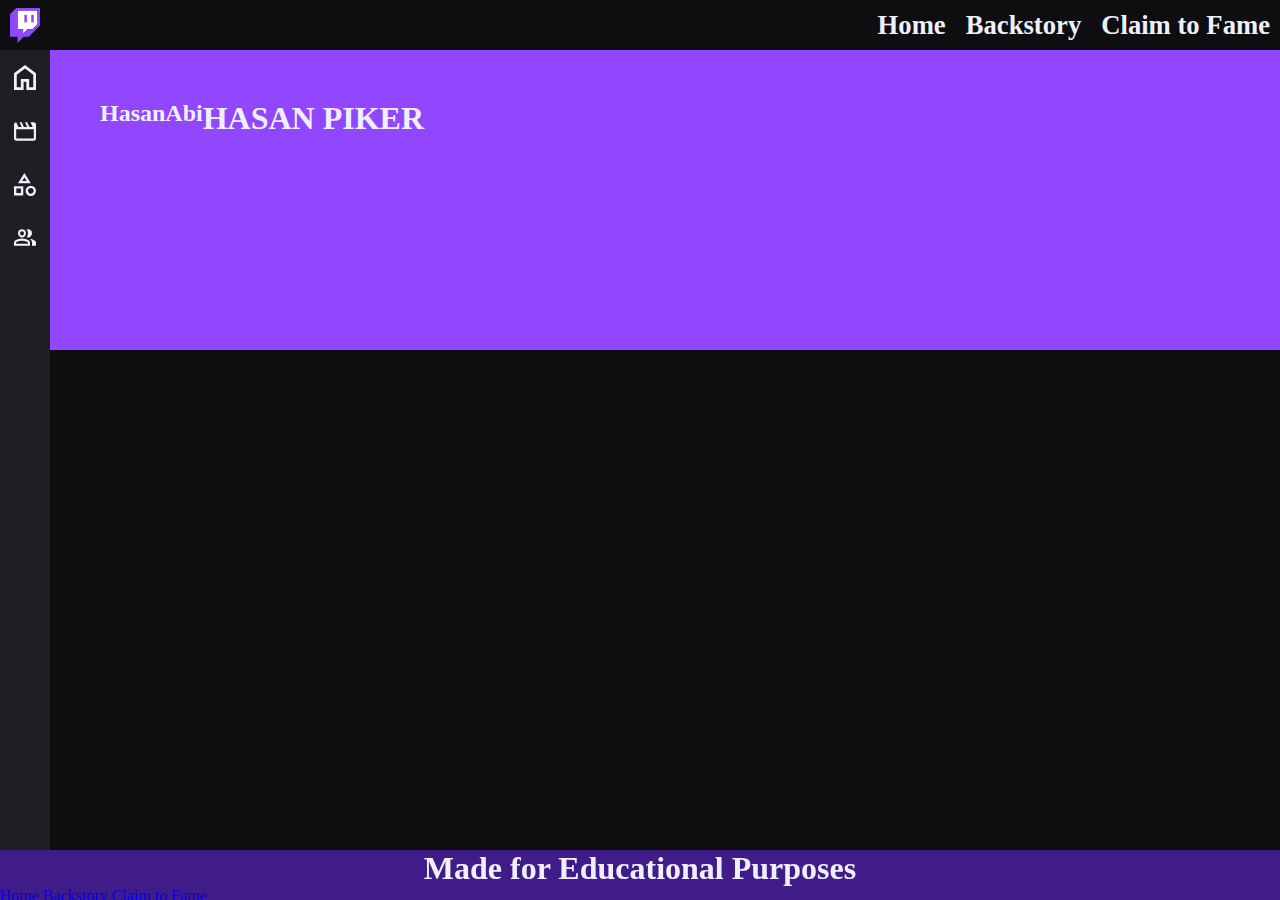
==== backstory.html @ 4a352a1c "add js finish home" ====
<!DOCTYPE html>
<html lang="en">
<head>
    <link rel="shortcut icon" href="favicon.ico" type="image/x-icon">
    <title>Backstory</title>
    <link rel="stylesheet" href="/styles.css">
    <meta http-equiv="Content-Type" content="text/html;charset=UTF-8">
    <meta name="viewport" content="width=device-width, initial-scale=1.0">
</head>
<body>
<header>
    <nav>
        <a href="/index.html">Home</a>
        <a href="/backstory.html">Backstory</a>
        <a href="/claim-to-fame.html">Claim to Fame</a>
    </nav>
</header>
<aside>
    <div id="logo">
        <a href="/index.html"><img src="/images/glitch.svg" alt="glitch"></a>
    </div>
    <div id="anchor">
        <a href="#home"><img src="images\home.svg" alt="home"></a>
        <a href="#clips"><img src="images\vid.svg" alt="clip"></a>
        <a href="#category"><img src="images\category.svg" alt="category"></a>
        <a href="#friends"><img src="images\group.svg" alt="group"></a>
    </div>
</aside>
<main>
    <section id="home">
        <div id="repeat">

        </div>
        <h2>HasanAbi</h2>
        <h1>HASAN PIKER</h1>
        <div id="pic">
            <img src="" alt="">
            <h3></h3>
        </div>
    </section>
    <section id="vid">

    </section>
    <section id="category">

    </section>
</main>

<footer>
    <h1>Made for Educational Purposes</h1>
    <nav>
        <a href="/index.html">Home</a>
        <a href="/backstory.html">Backstory</a>
        <a href="/claim-to-fame.html">Claim to Fame</a>
    </nav>
</footer>
</body>
</html>
---- styles.css ----
@charset "utf-8";
*{
    margin: 0px;
    padding: 0px;
    box-sizing: border-box;
}

body{
    font-family: "Roobert";
    background: #0e0e10;
    color: #efeffe;
    display: flex;
    flex-flow: row wrap;
}

header{
    width: 100%;
    height: 50px;
    display: flex;
    flex-flow: row wrap;
}

header nav{
    height: 50px;
    width: 100%;
    text-align: right;
    display: flex;
    justify-content: flex-end;
    position: fixed;
    background: #0e0e10;
}

header nav a{
    color: #efeffe;
    text-decoration: none;
    padding: 0px 10px;
    font-size: 20pt;
    font-weight: 600;
    margin: auto 0px;
    display: inline-flex;
}

header nav a:hover{
    text-decoration: underline;
    filter: invert(55%) 
            sepia(79%) 
            saturate(7499%) 
            hue-rotate(251deg) 
            brightness(102%) 
            contrast(101%);
}

aside{
    background: #1f1f23;
    height: 100vh;
    width: 50px;
    position: fixed;
}

aside #logo{
    width: 100%;
    height: 50px;
    display: flex;
}

aside #logo a{
    width: 100%;
    aspect-ratio: 1/1;
    display: flex;
    flex-flow: row wrap;
    margin: auto;
    background: #0e0e10;
}

aside #logo img{
    max-height: 35px;
    width: 100%;
    margin: auto;
}

aside #anchor img{
    width: 45%;
    display: flex;
    margin: auto;
    padding: 15px 0px;
}

aside #anchor a:hover{
    filter: invert(55%) 
            sepia(79%) 
            saturate(7499%) 
            hue-rotate(251deg) 
            brightness(102%) 
            contrast(101%);
}

main{
    width: 100%;
}

section{
    display: flex;
    flex-flow: row wrap;
    width: 100%;
    padding: 50px 0px;
    padding-left: 100px;
}

section h2.subtitle{
    width: 100%;
    padding: 25px 0px;
}

#home{
    background: #9146ff;
    width: 100%;
    height: 300px;
    display: flex;
    flex-flow: row wrap;
    margin-bottom: 250px;
}

#home #repeat{
    position: absolute;
    margin: none;
    padding: none;
}

#home #name{
    width: 58%;
    margin: auto;
    transform: translate(0,-58%);
}

#name h1, #name h2{
    width: 100%;
    text-align: center;
}

#name h1{
    font-size: 115pt;
    line-height: 0.5;
}

#name h2{
    font-size: 60pt;
    -webkit-text-stroke: 1px #efeffe;
    color: transparent;
}


#home #pic{
    width: 45%;
    max-width: 750px;
}

#pic img{
    width: 100%;
}

#clips{
    display: flex;
    flex-flow: row;
}

#clips{
    gap: 15px;
}

.vid img{
    width: 350px;
    aspect-ratio: 16/9;
}

.vid h3{
    font-size: 20pt;
    font-weight: 500;
}

#clipTitle{
    background: #9146ff;
    border-radius: 10px;
    width: 150px;
    aspect-ratio: 1/1.75;
    display: flex;
    flex-flow: row wrap;
}

#clipTitle h2{
    width: 70%;
    margin: auto;
}

#category{
    gap: 0px 15px;
}

.poster img{
    background: white;
    width: 175px;
    aspect-ratio: 3/4;
}

.poster h4{
    font-weight: 500;
}

#friends{
    margin-bottom: 50px;
}

.friend{
    width: 175px;
}

.friend img{
    width: 100px;
    aspect-ratio: 1/1;
    border-radius: 50%;
    border: 2.5px solid #535256;
    margin: auto;
    display: flex;
}

.friend h4, .friend p{
    text-align: center;
}

.friend h4{
    padding-top: 12px;
}

footer{
    background: #401c88;
    width: 100%;
    height: 50px;
    position: fixed;
    bottom: 0;
}

footer h1{
    font-weight: bold;
    text-align: center;
}
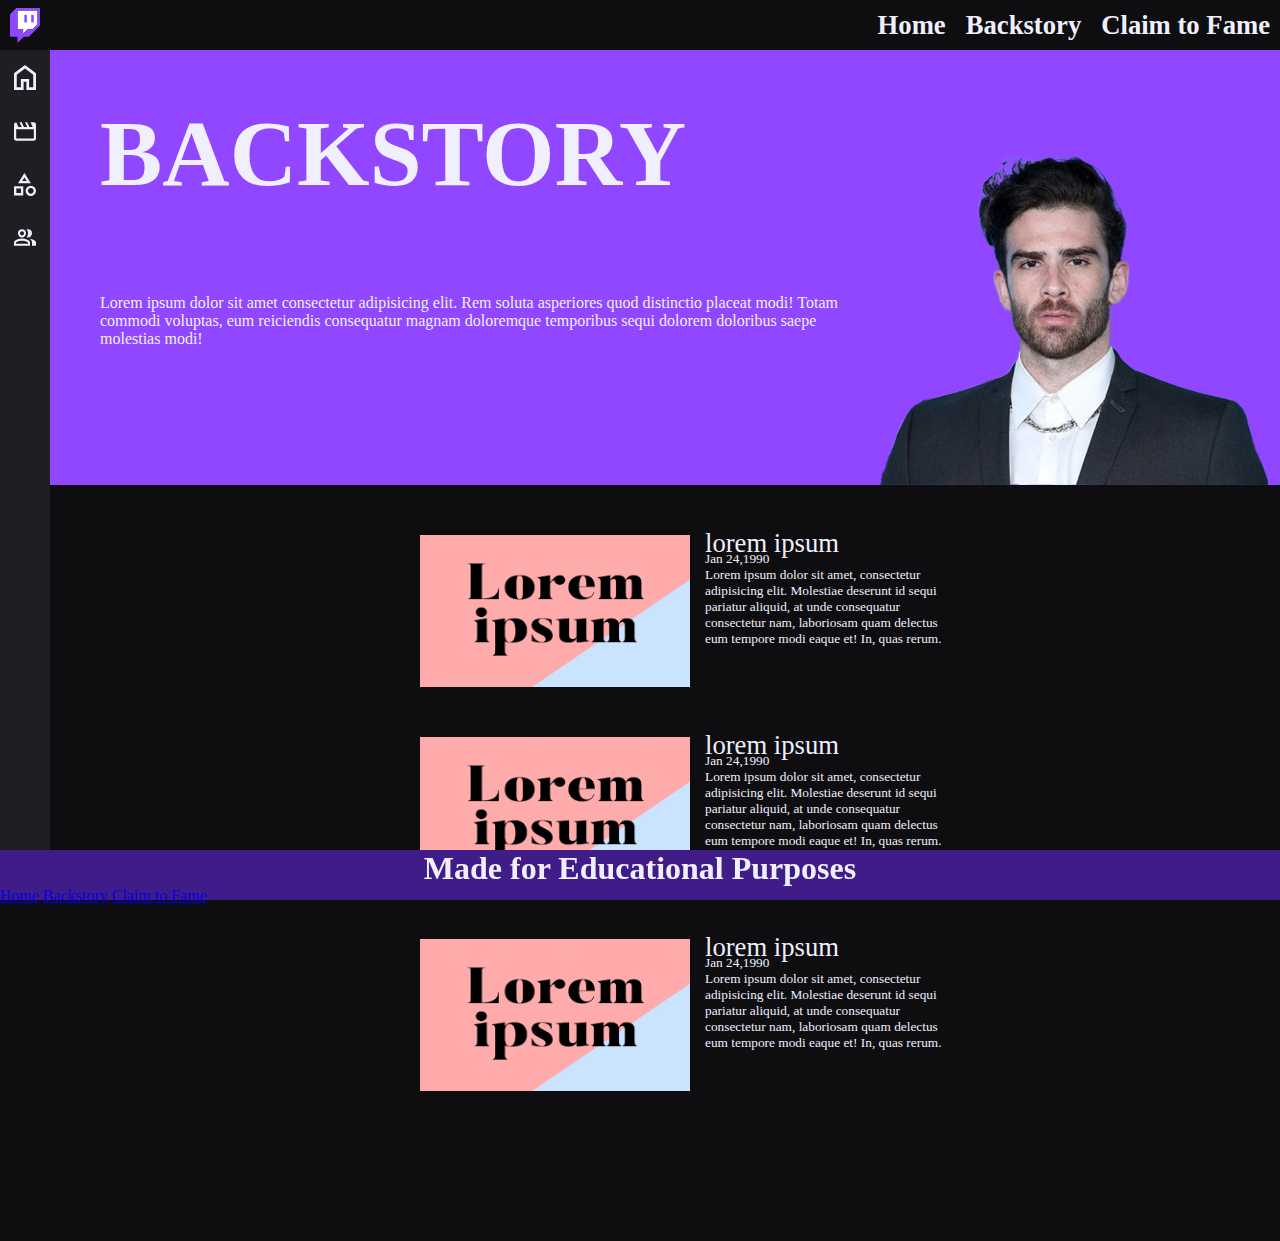
==== commit 26cae1b1: "update all pages claim to fame basics" ====
--- a/backstory.html
+++ b/backstory.html
@@ -27,23 +27,40 @@
     </div>
 </aside>
 <main>
-    <section id="home">
-        <div id="repeat">
-
+    <section id="backstory">
+        <div id="text">
+            <h1>BACKSTORY</h1>
+            <p>Lorem ipsum dolor sit amet consectetur adipisicing elit. Rem soluta asperiores quod distinctio placeat modi! Totam commodi voluptas, eum reiciendis consequatur magnam doloremque temporibus sequi dolorem doloribus saepe molestias modi!</p>
         </div>
-        <h2>HasanAbi</h2>
-        <h1>HASAN PIKER</h1>
-        <div id="pic">
-            <img src="" alt="">
-            <h3></h3>
+        <img src="images/Hasan head.png" alt="hasan">
+    </section>
+    <section id="points">
+        <div class="point">
+            <img src="images/lorem.png" alt="">
+            <div class="text">
+                <h2>lorem ipsum</h2>
+                <h3>Jan 24,1990</h3>
+                <p>Lorem ipsum dolor sit amet, consectetur adipisicing elit. Molestiae deserunt id sequi pariatur aliquid, at unde consequatur consectetur nam, laboriosam quam delectus eum tempore modi eaque et! In, quas rerum.</p>
+            </div>
+        </div>
+        <div class="point">
+            <img src="images/lorem.png" alt="">
+            <div class="text">
+                <h2>lorem ipsum</h2>
+                <h3>Jan 24,1990</h3>
+                <p>Lorem ipsum dolor sit amet, consectetur adipisicing elit. Molestiae deserunt id sequi pariatur aliquid, at unde consequatur consectetur nam, laboriosam quam delectus eum tempore modi eaque et! In, quas rerum.</p>
+            </div>
+        </div>
+        <div class="point">
+            <img src="images/lorem.png" alt="">
+            <div class="text">
+                <h2>lorem ipsum</h2>
+                <h3>Jan 24,1990</h3>
+                <p>Lorem ipsum dolor sit amet, consectetur adipisicing elit. Molestiae deserunt id sequi pariatur aliquid, at unde consequatur consectetur nam, laboriosam quam delectus eum tempore modi eaque et! In, quas rerum.</p>
+            </div>
         </div>
     </section>
-    <section id="vid">
 
-    </section>
-    <section id="category">
-
-    </section>
 </main>
 
 <footer>
--- a/styles.css
+++ b/styles.css
@@ -28,6 +28,7 @@
     justify-content: flex-end;
     position: fixed;
     background: #0e0e10;
+    z-index: 0;
 }
 
 header nav a{
@@ -76,6 +77,7 @@
     max-height: 35px;
     width: 100%;
     margin: auto;
+    z-index: 1;
 }
 
 aside #anchor img{
@@ -127,7 +129,7 @@
 }
 
 #home #name{
-    width: 58%;
+    width: 55%;
     margin: auto;
     transform: translate(0,-58%);
 }
@@ -138,12 +140,12 @@
 }
 
 #name h1{
-    font-size: 115pt;
+    font-size: 14vh;
     line-height: 0.5;
 }
 
 #name h2{
-    font-size: 60pt;
+    font-size: 7vh;
     -webkit-text-stroke: 1px #efeffe;
     color: transparent;
 }
@@ -243,3 +245,164 @@
     text-align: center;
 }
 
+/* Background */
+#backstory{
+    background: #9146ff;
+}
+
+#backstory #text{
+    width: 66%;
+    display: flex;
+    flex-flow: row wrap;
+}
+
+#backstory h1{
+    width: 100%;
+    font-size: 70pt;
+}
+
+#backstory p{
+    font-size: 12pt;
+    width: 100%;
+}
+
+#backstory img{
+    width: 33%;
+    height: 100%;
+    transform: translateY(50px);
+}
+
+#points{
+    width: 50%;
+    display: flex;
+    flex-flow: row wrap;
+    gap: 50px 0px;
+    margin: auto;
+    margin-bottom: 100px;
+}
+
+.point{
+    width: 100%;
+    display: flex;
+    flex-flow: row wrap;
+    margin: auto;
+}
+
+.point img{
+    width: 50%;
+    aspect-ratio: 16/9;
+}
+
+.point .text{
+    width: 50%;
+    padding-left: 15px;
+}
+
+.point h2{
+    font-size: 20pt;
+    font-weight: 500;
+    line-height: 0.6;
+}
+
+.point h3{
+    font-size: 10pt;
+    font-weight: 400;
+}
+
+.point p{
+    font-size: 10pt;
+    font-weight: 300;
+}
+
+/* Claim to Fame */
+#claim-to-fame{
+    background: #9146ff;
+    padding: 100px 150px;
+    padding-right: none;
+}
+#title {
+    width: 250px;
+    display: flex;
+    flex-flow: row wrap;
+}
+
+#claim-to-fame #vid{
+    background: #1f1f23;
+    width: 50%;    
+    min-width: 500px;
+    max-width: 750px;
+    aspect-ratio: 16/9;
+}
+
+
+#claim-to-fame #vid #title{
+    padding-left: 25px;
+    height: 50px;
+}
+
+#claim-to-fame #title img{
+    width: 25%;
+    aspect-ratio: 1/1;
+    border-radius: 50%;
+    border: 2.5px solid #535256;
+    margin: auto;
+    display: flex;
+}
+
+#claim-to-fame #title #text{
+    padding-left: 10px;
+    width: 75%;
+    margin: auto;
+}
+
+#claim-to-fame #vid #text p{
+    font-weight: 300;
+}
+
+#ctf{
+    width: 50%;
+    display: flex;
+    flex-flow: row wrap;
+}
+
+#ctf h1{
+    width: 100%;
+    text-align: center;
+}
+
+#ctf #claim, #ctf #fame{
+    font-size: 80pt;
+}
+
+#ctf #to{
+    font-size: 60pt;
+}
+
+#notable{
+    margin-right: 50px;
+    margin-bottom: 100px;
+    display: flex;
+    flex-flow: row wrap;
+}
+
+#notable .moment{
+    width: calc(25% - 15px);
+    margin: auto;
+    margin-bottom: 50px;
+}
+
+#notable .moment #vid{
+    background: #1f1f23;
+    width: 100%;
+    aspect-ratio: 16/9;
+}
+
+#notable .moment h3{
+    padding-top: 10px;
+    font-weight: 500;
+
+}
+
+#notable .moment #vid:hover{
+    box-shadow: -10px 10px #9146ff;
+}
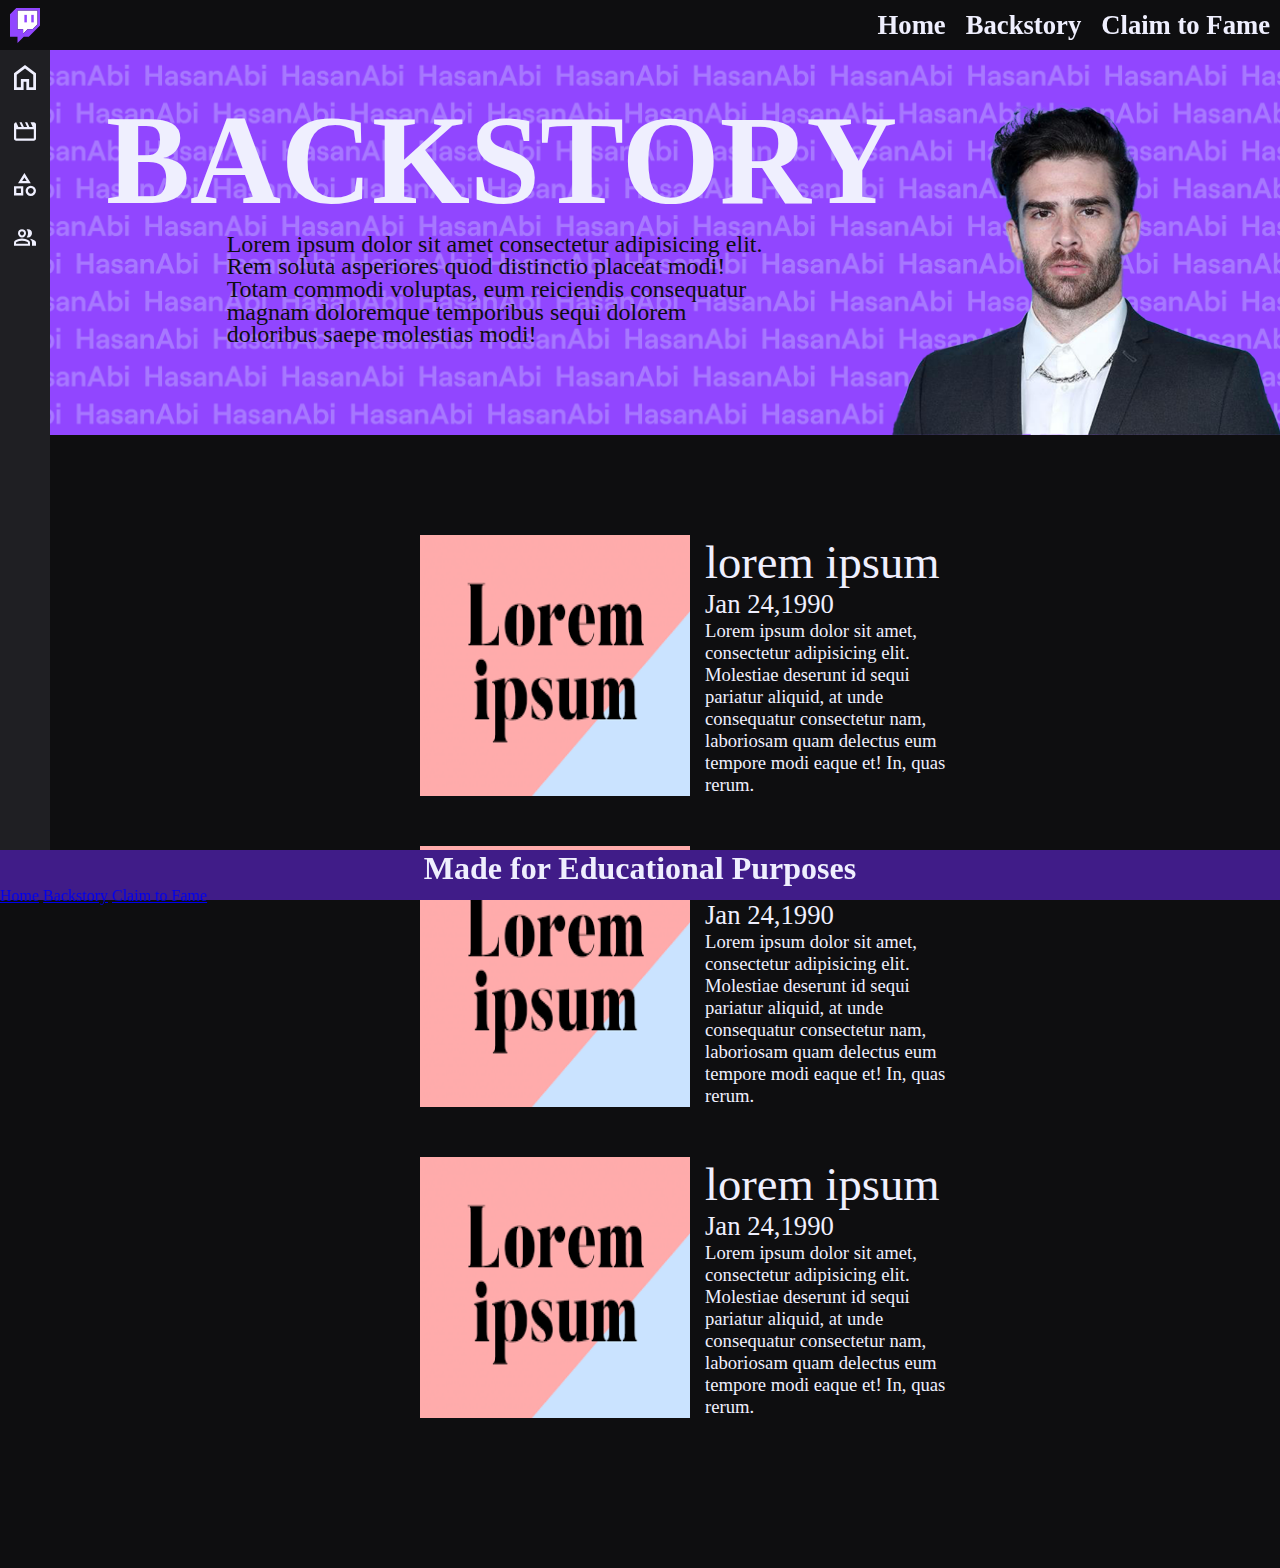
==== commit f97f777f: "update hover fixed backstory working on claim to fame" ====
--- a/backstory.html
+++ b/backstory.html
@@ -1,14 +1,16 @@
 <!DOCTYPE html>
 <html lang="en">
 <head>
-    <link rel="shortcut icon" href="favicon.ico" type="image/x-icon">
-    <title>Backstory</title>
+    <link rel="shortcut icon" href="images/glitch.svg" type="image/x-icon">
+    <title>Home</title>
     <link rel="stylesheet" href="/styles.css">
     <meta http-equiv="Content-Type" content="text/html;charset=UTF-8">
     <meta name="viewport" content="width=device-width, initial-scale=1.0">
+    <script src="main.js"></script>
 </head>
 <body>
 <header>
+    <a href="/index.html"><img src="/images/glitch.svg" alt="glitch"></a>  
     <nav>
         <a href="/index.html">Home</a>
         <a href="/backstory.html">Backstory</a>
@@ -16,14 +18,11 @@
     </nav>
 </header>
 <aside>
-    <div id="logo">
-        <a href="/index.html"><img src="/images/glitch.svg" alt="glitch"></a>
-    </div>
     <div id="anchor">
-        <a href="#home"><img src="images\home.svg" alt="home"></a>
-        <a href="#clips"><img src="images\vid.svg" alt="clip"></a>
-        <a href="#category"><img src="images\category.svg" alt="category"></a>
-        <a href="#friends"><img src="images\group.svg" alt="group"></a>
+        <a href="#backstory"><img src="images\aside\home.svg" alt="home"></a>
+        <a href="#clips"><img src="images\aside\vid.svg" alt="clip"></a>
+        <a href="#category"><img src="images\aside\category.svg" alt="category"></a>
+        <a href="#friends"><img src="images\aside\group.svg" alt="group"></a>
     </div>
 </aside>
 <main>
--- a/styles.css
+++ b/styles.css
@@ -18,17 +18,38 @@
     height: 50px;
     display: flex;
     flex-flow: row wrap;
+    background: #0e0e10;
+    position: relative;
+    position: fixed;
+    z-index: 1;
+}
+
+header > a{
+    width: 50px;
+    aspect-ratio: 1/1;
+    display: flex;
+    flex-flow: row wrap;
+    margin: auto;
+    position: absolute;
+    left: 0;
+}
+
+header img{
+    position: relative;
+    max-height: 35px;
+    width: 100%;
+    margin: auto;
 }
 
 header nav{
+    display: flex;
     height: 50px;
-    width: 100%;
+    width: calc(100% - 50px);
     text-align: right;
-    display: flex;
     justify-content: flex-end;
+    right: 0;
     position: fixed;
-    background: #0e0e10;
-    z-index: 0;
+    z-index: 1;
 }
 
 header nav a{
@@ -54,30 +75,9 @@
 aside{
     background: #1f1f23;
     height: 100vh;
+    padding-top: 50px;
     width: 50px;
     position: fixed;
-}
-
-aside #logo{
-    width: 100%;
-    height: 50px;
-    display: flex;
-}
-
-aside #logo a{
-    width: 100%;
-    aspect-ratio: 1/1;
-    display: flex;
-    flex-flow: row wrap;
-    margin: auto;
-    background: #0e0e10;
-}
-
-aside #logo img{
-    max-height: 35px;
-    width: 100%;
-    margin: auto;
-    z-index: 1;
 }
 
 aside #anchor img{
@@ -115,11 +115,15 @@
 
 #home{
     background: #9146ff;
+    background-size: cover;
+    background-image: url(images/repeat.svg);
     width: 100%;
     height: 300px;
     display: flex;
     flex-flow: row wrap;
     margin-bottom: 250px;
+    position: relative;
+    z-index: -1;
 }
 
 #home #repeat{
@@ -146,18 +150,21 @@
 
 #name h2{
     font-size: 7vh;
-    -webkit-text-stroke: 1px #efeffe;
-    color: transparent;
-}
-
+    -webkit-text-stroke: 1.5px #efeffe;
+    color: #9146ff;
+}
 
 #home #pic{
     width: 45%;
     max-width: 750px;
+    aspect-ratio: 16/9;
 }
 
 #pic img{
     width: 100%;
+    aspect-ratio: 16/9;
+    margin: 50px;
+    margin-left: 0px;
 }
 
 #clips{
@@ -167,11 +174,13 @@
 
 #clips{
     gap: 15px;
+    overflow: hidden;
 }
 
 .vid img{
     width: 350px;
     aspect-ratio: 16/9;
+    object-fit: cover;
 }
 
 .vid h3{
@@ -193,22 +202,41 @@
     margin: auto;
 }
 
+.vid #bg{
+    background-color: #9146ff;
+    width: 350px;
+    aspect-ratio: 16/9;
+}
+
+.vid:hover img{
+    transform: translate(10px, -10px);
+}
+
 #category{
     gap: 0px 15px;
 }
 
+.poster #bg{
+    background-color: #9146ff;
+    width: 175px;
+    aspect-ratio: 3/4;  
+}
+
 .poster img{
-    background: white;
-    width: 175px;
-    aspect-ratio: 3/4;
+    width: 100%;
 }
 
 .poster h4{
+    padding-top: 5px;
     font-weight: 500;
 }
 
+.poster:hover img{
+    transform: translate(10px, -10px);
+}
+
 #friends{
-    margin-bottom: 50px;
+    margin-bottom: 100px;
 }
 
 .friend{
@@ -245,25 +273,41 @@
     text-align: center;
 }
 
+
 /* Background */
 #backstory{
     background: #9146ff;
+    background-size: cover;
+    background-image: url(images/repeat.svg);
+    width: 100%;
+    display: flex;
+    flex-flow: row wrap;
+    margin-bottom: 50px;
+    position: relative;
+    z-index: -1;
 }
 
 #backstory #text{
     width: 66%;
-    display: flex;
-    flex-flow: row wrap;
+    height: 50%;
+    display: flex;
+    flex-flow: row wrap;
+    margin: auto;
 }
 
 #backstory h1{
     width: 100%;
-    font-size: 70pt;
+    font-size: 14vh;
+    text-align: center;
 }
 
 #backstory p{
-    font-size: 12pt;
-    width: 100%;
+    width: 69%;
+    color: #0e0e10;
+    line-height: 17pt;
+    font-weight: 500;
+    font-size: 18pt;
+    margin: auto;
 }
 
 #backstory img{
@@ -299,27 +343,35 @@
 }
 
 .point h2{
+    font-size: 35pt;
+    font-weight: 500;
+}
+
+.point h3{
     font-size: 20pt;
-    font-weight: 500;
-    line-height: 0.6;
-}
-
-.point h3{
-    font-size: 10pt;
     font-weight: 400;
 }
 
 .point p{
-    font-size: 10pt;
+    font-size: 14pt;
     font-weight: 300;
 }
 
 /* Claim to Fame */
 #claim-to-fame{
     background: #9146ff;
+    background-size: cover;
+    background-image: url(images/repeat.svg);
+    width: 100%;
+    display: flex;
+    flex-flow: row wrap;
+    margin-bottom: 50px;
+    position: relative;
+    z-index: -1;
     padding: 100px 150px;
     padding-right: none;
 }
+
 #title {
     width: 250px;
     display: flex;
@@ -334,7 +386,6 @@
     aspect-ratio: 16/9;
 }
 
-
 #claim-to-fame #vid #title{
     padding-left: 25px;
     height: 50px;
@@ -371,11 +422,11 @@
 }
 
 #ctf #claim, #ctf #fame{
-    font-size: 80pt;
+    font-size: 14vh;
 }
 
 #ctf #to{
-    font-size: 60pt;
+    font-size: 10vh;
 }
 
 #notable{
@@ -395,7 +446,24 @@
     background: #1f1f23;
     width: 100%;
     aspect-ratio: 16/9;
-}
+    display: flex;
+    position: relative;
+}
+
+#notable .moment #vid img{
+    width: 100%;
+    aspect-ratio: 16/9;
+}
+
+#notable .moment #vid h4{
+    background: #1f1f23be;
+    padding: 2.5px 10px;
+    border-radius: 5px;
+    position: absolute;
+    bottom: 10px;
+    right: 10px;
+}
+
 
 #notable .moment h3{
     padding-top: 10px;
@@ -404,5 +472,15 @@
 }
 
 #notable .moment #vid:hover{
-    box-shadow: -10px 10px #9146ff;
-}
+    background:  #9146ff;
+}
+
+#notable .moment #vid:hover img{
+    transform: translate(10px, -10px);
+    cursor: pointer;
+}
+
+#notable .moment #vid:hover h4{
+    transform: translate(10px, -10px);
+}
+
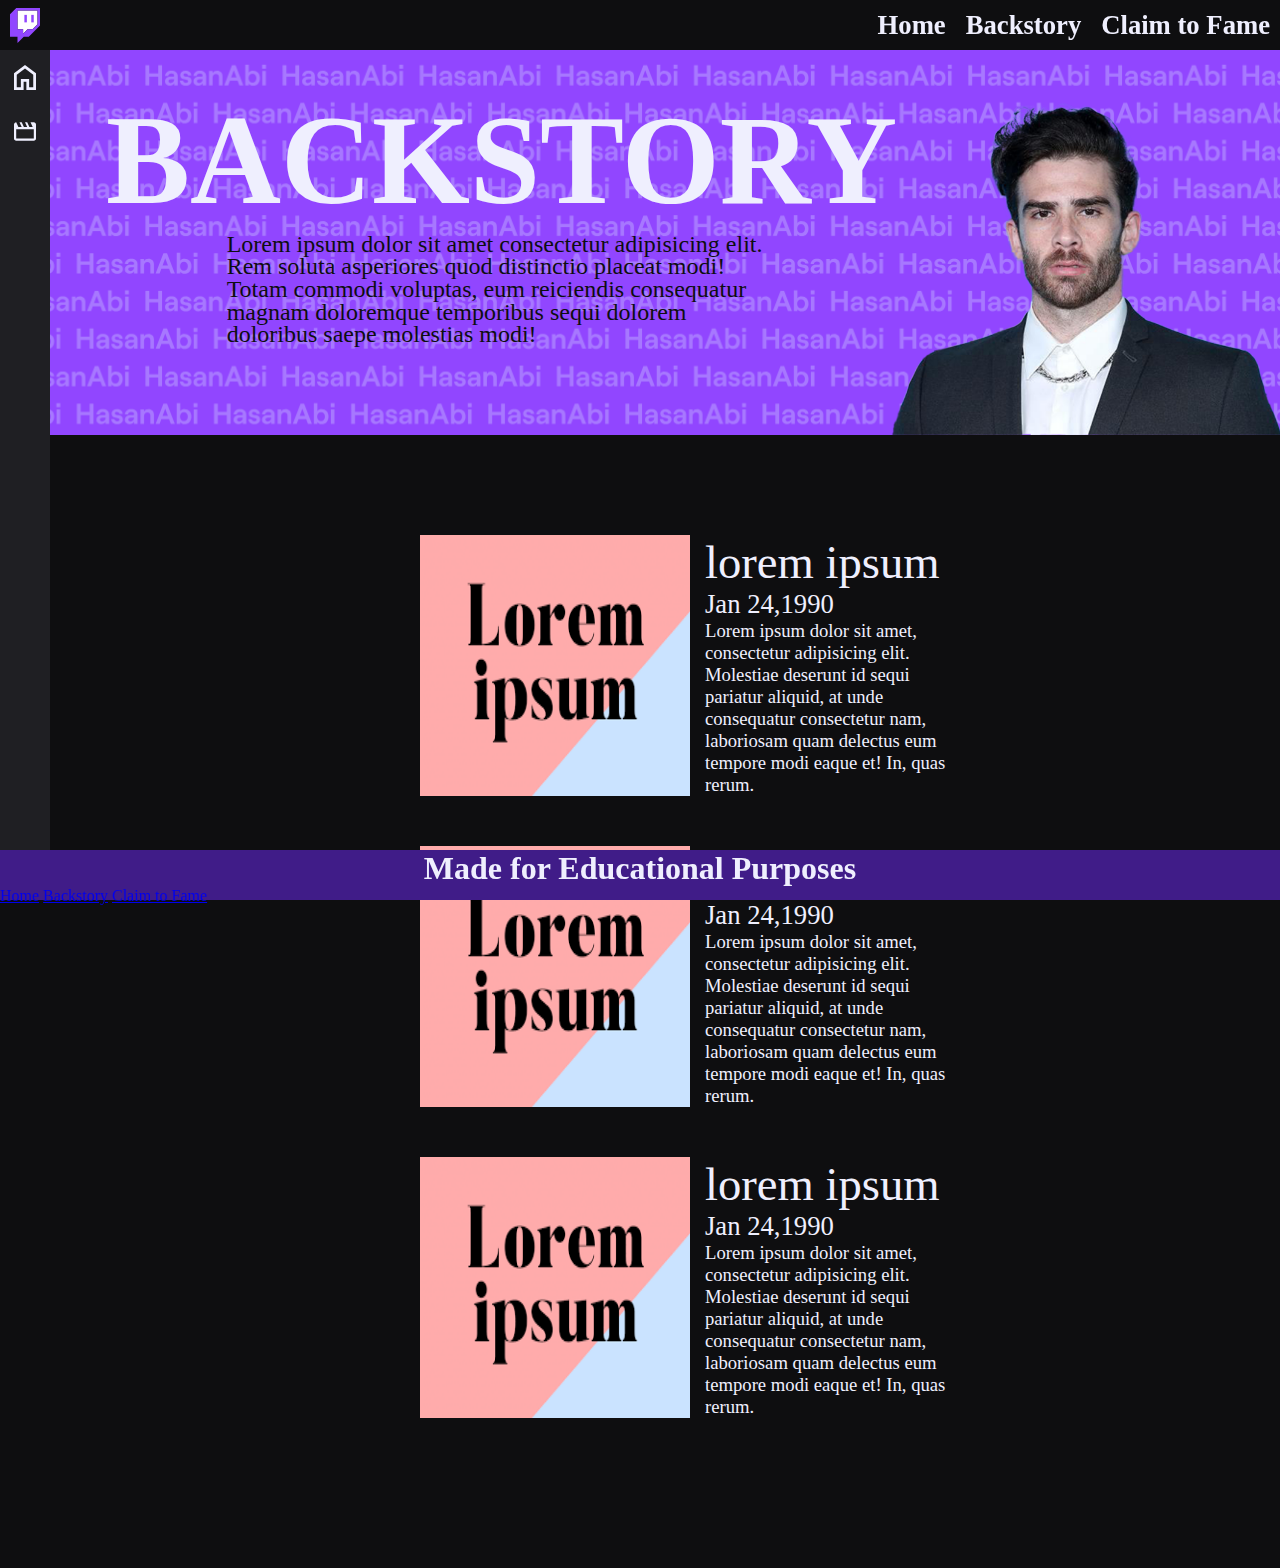
==== commit e45ada09: "edit aside" ====
--- a/backstory.html
+++ b/backstory.html
@@ -20,9 +20,7 @@
 <aside>
     <div id="anchor">
         <a href="#backstory"><img src="images\aside\home.svg" alt="home"></a>
-        <a href="#clips"><img src="images\aside\vid.svg" alt="clip"></a>
-        <a href="#category"><img src="images\aside\category.svg" alt="category"></a>
-        <a href="#friends"><img src="images\aside\group.svg" alt="group"></a>
+        <a href="#points"><img src="images\aside\vid.svg" alt="clip"></a>
     </div>
 </aside>
 <main>
--- a/styles.css
+++ b/styles.css
@@ -372,27 +372,66 @@
     padding-right: none;
 }
 
-#title {
-    width: 250px;
-    display: flex;
-    flex-flow: row wrap;
-}
-
 #claim-to-fame #vid{
     background: #1f1f23;
     width: 50%;    
     min-width: 500px;
     max-width: 750px;
     aspect-ratio: 16/9;
+    display: flex;
+    position: relative;
+}
+
+#claim-to-fame #vid img{
+    background: #1f1f23;
+    width: 100%;
+    aspect-ratio: 16/9;
+    object-fit: cover;
 }
 
 #claim-to-fame #vid #title{
-    padding-left: 25px;
+    background: #1f1f23be;
+    width: 100%;
+    position: absolute;
+    height: 75px;
+}
+
+#desc{
+    background: #1f1f23;
+    margin: 0px 10px;
+    padding: 25px;
+    width: calc(20% - 15px);
+    display: flex;
+    flex-flow: row wrap;
+    height: 100%;
+}
+
+#desc h2{
+    width: 100%;
+    font-size: 30pt;
     height: 50px;
+}
+
+#desc #date{
+    width: 100%;
+}
+
+#desc p{
+    width: 100%;
+    font-size: 15pt;
+    font-weight: 300;
+    padding: none;
+}
+
+#vid #title {
+    width: 100%;
+    display: flex;
+    flex-flow: row wrap;
 }
 
 #claim-to-fame #title img{
     width: 25%;
+    max-width: 65px;
     aspect-ratio: 1/1;
     border-radius: 50%;
     border: 2.5px solid #535256;
@@ -401,17 +440,15 @@
 }
 
 #claim-to-fame #title #text{
-    padding-left: 10px;
     width: 75%;
     margin: auto;
 }
-
 #claim-to-fame #vid #text p{
     font-weight: 300;
 }
 
 #ctf{
-    width: 50%;
+    width: 30%;
     display: flex;
     flex-flow: row wrap;
 }
@@ -442,7 +479,12 @@
     margin-bottom: 50px;
 }
 
-#notable .moment #vid{
+.clip img{
+    width: 100%;
+    object-fit: cover;
+}
+
+#notable .moment .clip{
     background: #1f1f23;
     width: 100%;
     aspect-ratio: 16/9;
@@ -450,12 +492,12 @@
     position: relative;
 }
 
-#notable .moment #vid img{
-    width: 100%;
-    aspect-ratio: 16/9;
-}
-
-#notable .moment #vid h4{
+#notable .moment .clip img{
+    width: 100%;
+    aspect-ratio: 16/9;
+}
+
+#notable .moment .clip h4{
     background: #1f1f23be;
     padding: 2.5px 10px;
     border-radius: 5px;
@@ -471,16 +513,15 @@
 
 }
 
-#notable .moment #vid:hover{
+#notable .moment .clip:hover{
     background:  #9146ff;
 }
 
-#notable .moment #vid:hover img{
+#notable .moment .clip:hover img{
     transform: translate(10px, -10px);
     cursor: pointer;
 }
 
-#notable .moment #vid:hover h4{
+#notable .moment .clip:hover h4{
     transform: translate(10px, -10px);
-}
-
+}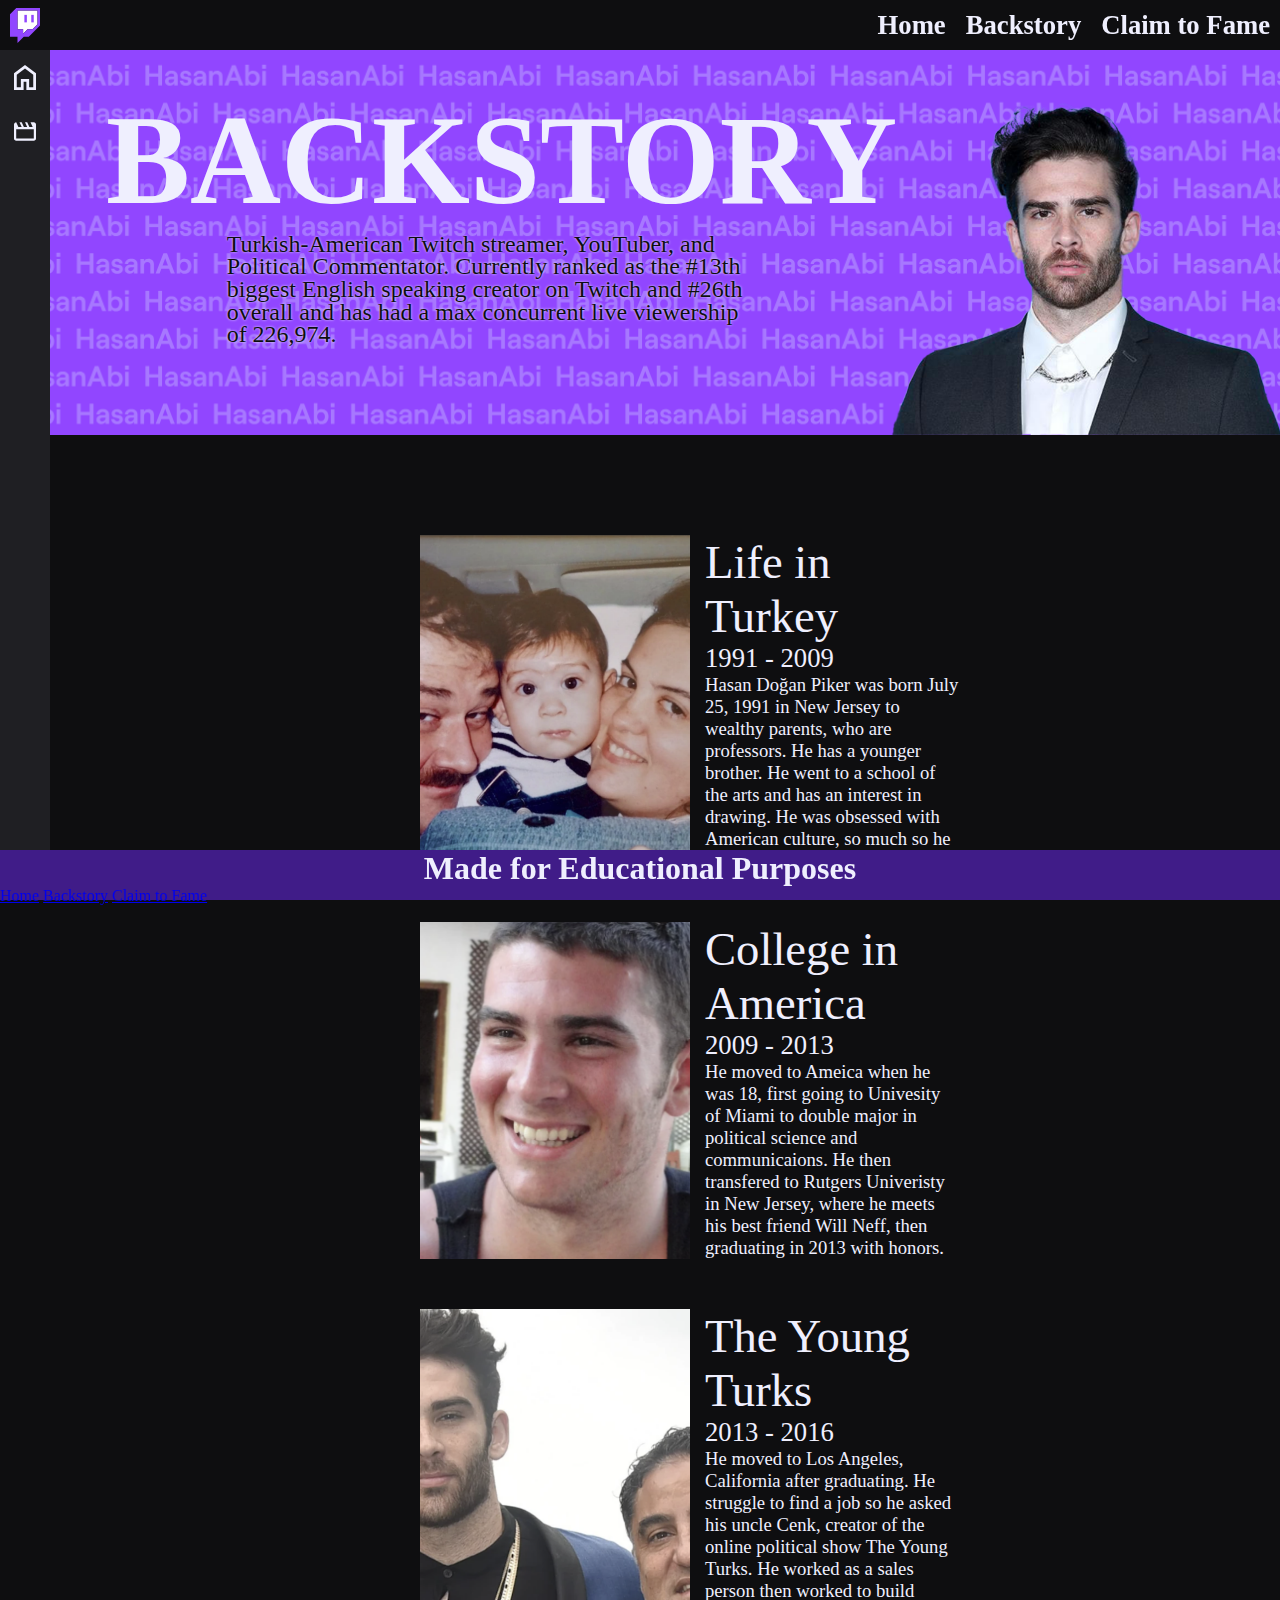
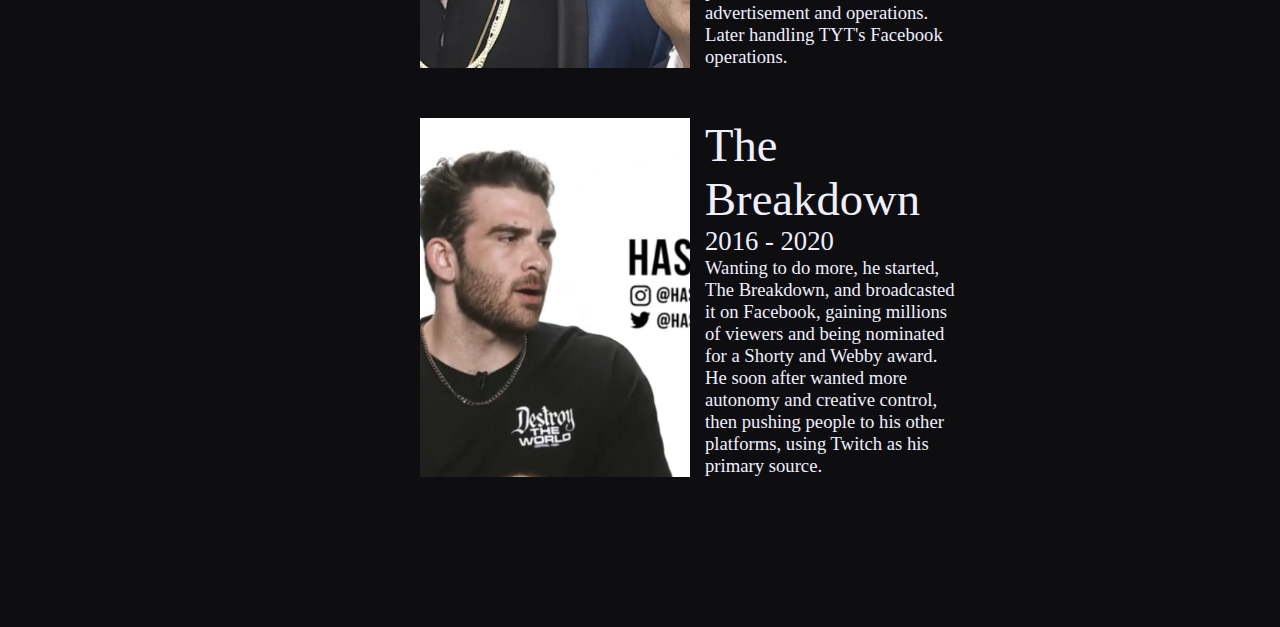
==== commit 929126c0: "update backstory content" ====
--- a/backstory.html
+++ b/backstory.html
@@ -27,33 +27,41 @@
     <section id="backstory">
         <div id="text">
             <h1>BACKSTORY</h1>
-            <p>Lorem ipsum dolor sit amet consectetur adipisicing elit. Rem soluta asperiores quod distinctio placeat modi! Totam commodi voluptas, eum reiciendis consequatur magnam doloremque temporibus sequi dolorem doloribus saepe molestias modi!</p>
+            <p>Turkish-American Twitch streamer, YouTuber, and Political Commentator. Currently ranked as the #13th biggest English speaking creator on Twitch and #26th overall and has had a max concurrent live viewership of 226,974.</p>
         </div>
         <img src="images/Hasan head.png" alt="hasan">
     </section>
     <section id="points">
         <div class="point">
-            <img src="images/lorem.png" alt="">
+            <img src="images\backstory\baby.png" alt="baby">
             <div class="text">
-                <h2>lorem ipsum</h2>
-                <h3>Jan 24,1990</h3>
-                <p>Lorem ipsum dolor sit amet, consectetur adipisicing elit. Molestiae deserunt id sequi pariatur aliquid, at unde consequatur consectetur nam, laboriosam quam delectus eum tempore modi eaque et! In, quas rerum.</p>
+                <h2>Life in Turkey</h2>
+                <h3>1991 - 2009</h3>
+                <p>Hasan Doğan Piker was born July 25, 1991 in New Jersey to wealthy parents, who are professors. He has a younger brother. He went to a school of the arts and has an interest in drawing. He was obsessed with American culture, so much so he developed an American accent.</p>
             </div>
         </div>
         <div class="point">
-            <img src="images/lorem.png" alt="">
+            <img src="images\backstory\college.png" alt="college">
             <div class="text">
-                <h2>lorem ipsum</h2>
-                <h3>Jan 24,1990</h3>
-                <p>Lorem ipsum dolor sit amet, consectetur adipisicing elit. Molestiae deserunt id sequi pariatur aliquid, at unde consequatur consectetur nam, laboriosam quam delectus eum tempore modi eaque et! In, quas rerum.</p>
+                <h2>College in America</h2>
+                <h3>2009 - 2013</h3>
+                <p>He moved to Ameica when he was 18, first going to Univesity of Miami to double major in political science and communicaions. He then transfered to Rutgers Univeristy in New Jersey, where he meets his best friend Will Neff, then graduating in 2013 with honors.</p>
             </div>
-        </div>
+        </div>        
         <div class="point">
-            <img src="images/lorem.png" alt="">
+            <img src="images\backstory\cenk.png" alt="cenk">
             <div class="text">
-                <h2>lorem ipsum</h2>
-                <h3>Jan 24,1990</h3>
-                <p>Lorem ipsum dolor sit amet, consectetur adipisicing elit. Molestiae deserunt id sequi pariatur aliquid, at unde consequatur consectetur nam, laboriosam quam delectus eum tempore modi eaque et! In, quas rerum.</p>
+                <h2>The Young Turks</h2>
+                <h3>2013 - 2016</h3>
+                <p>He moved to Los Angeles, California after graduating. He struggle to find a job so he asked his uncle Cenk, creator of the online political show The Young Turks. He worked as a sales person then worked to build advertisement and operations. Later handling TYT's Facebook operations.</p>
+            </div>
+        </div>        
+        <div class="point">
+            <img src="images\backstory\thebreakdown.png" alt="thebreakdown">
+            <div class="text">
+                <h2>The Breakdown</h2>
+                <h3>2016 - 2020</h3>
+                <p>Wanting to do more, he started, The Breakdown, and broadcasted it on Facebook, gaining millions of viewers and being nominated for a Shorty and Webby award. He soon after wanted more autonomy and creative control, then pushing people to his other platforms, using Twitch as his primary source.</p>
             </div>
         </div>
     </section>
--- a/styles.css
+++ b/styles.css
@@ -295,6 +295,11 @@
     margin: auto;
 }
 
+#backstory #text p{
+    text-shadow: 0px 0px 2.5px #efeffe;
+}
+
+
 #backstory h1{
     width: 100%;
     font-size: 14vh;
@@ -335,6 +340,7 @@
 .point img{
     width: 50%;
     aspect-ratio: 16/9;
+    object-fit: cover;
 }
 
 .point .text{
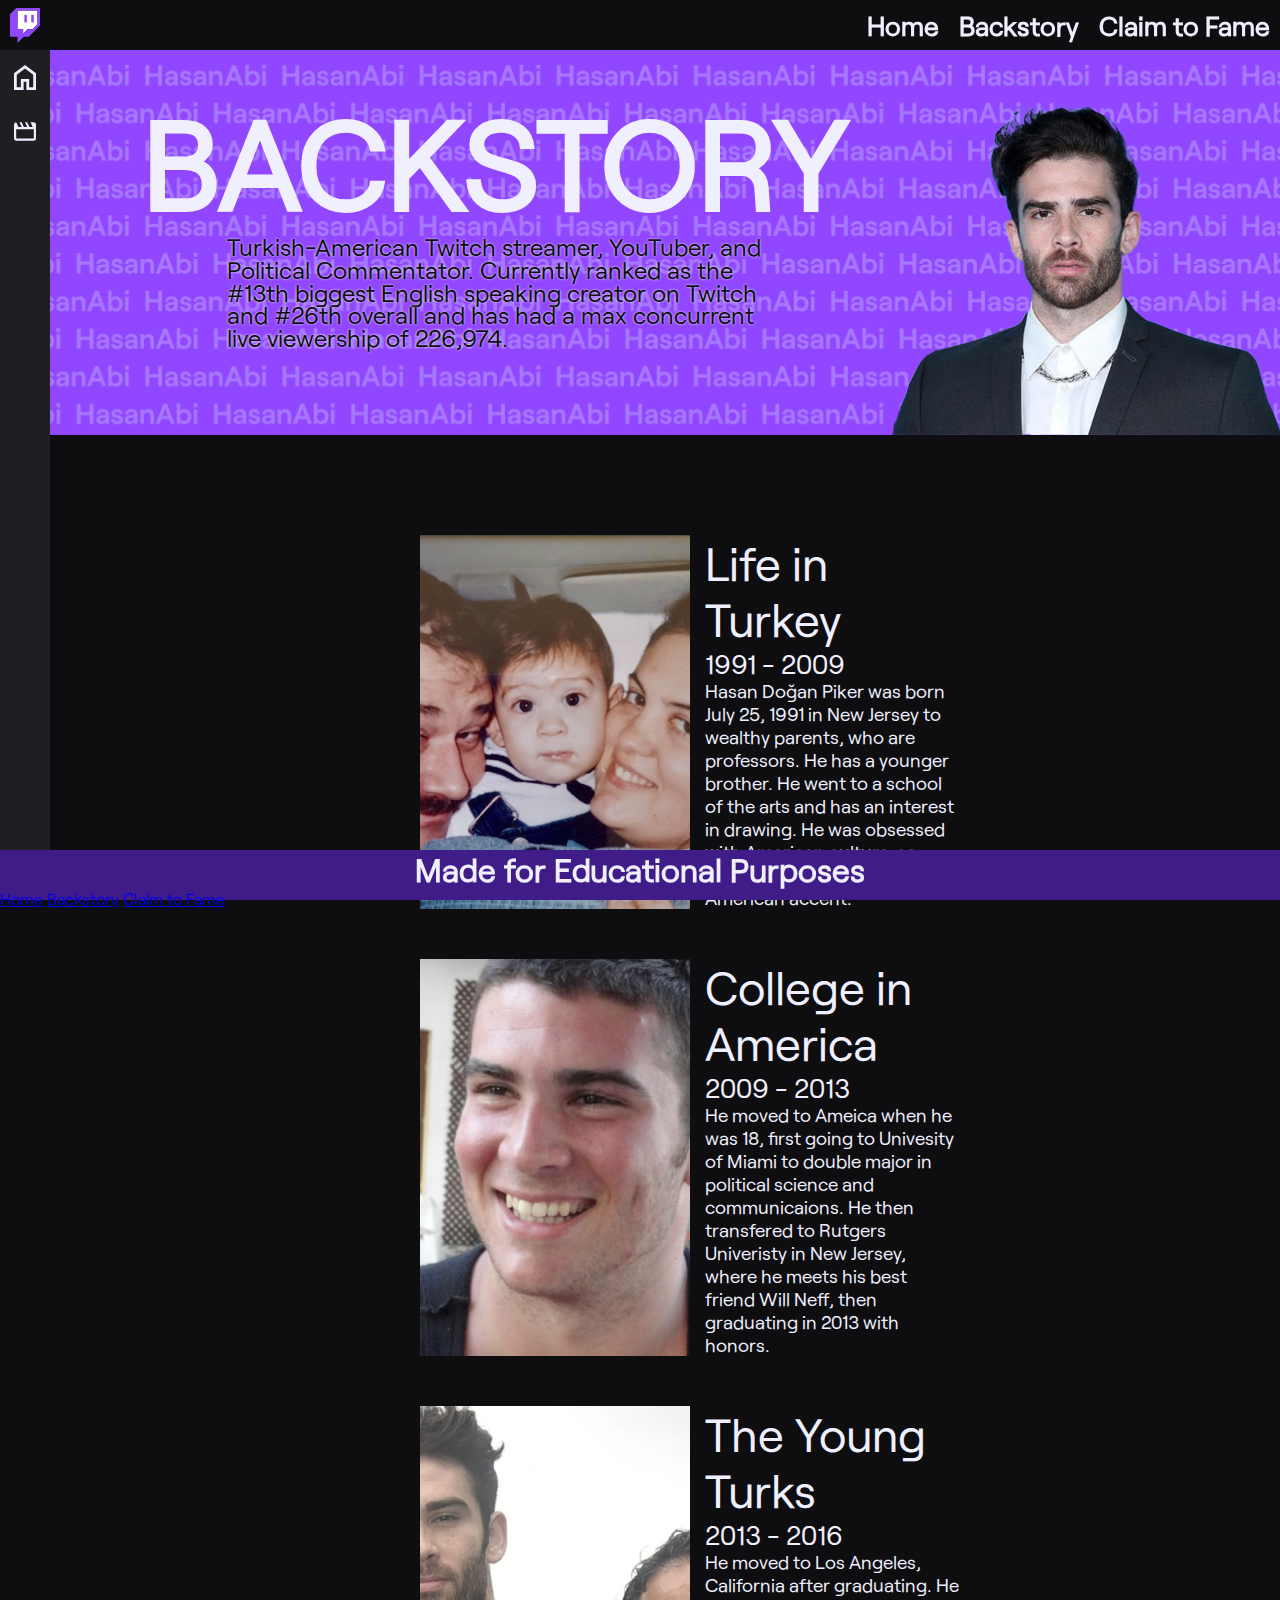
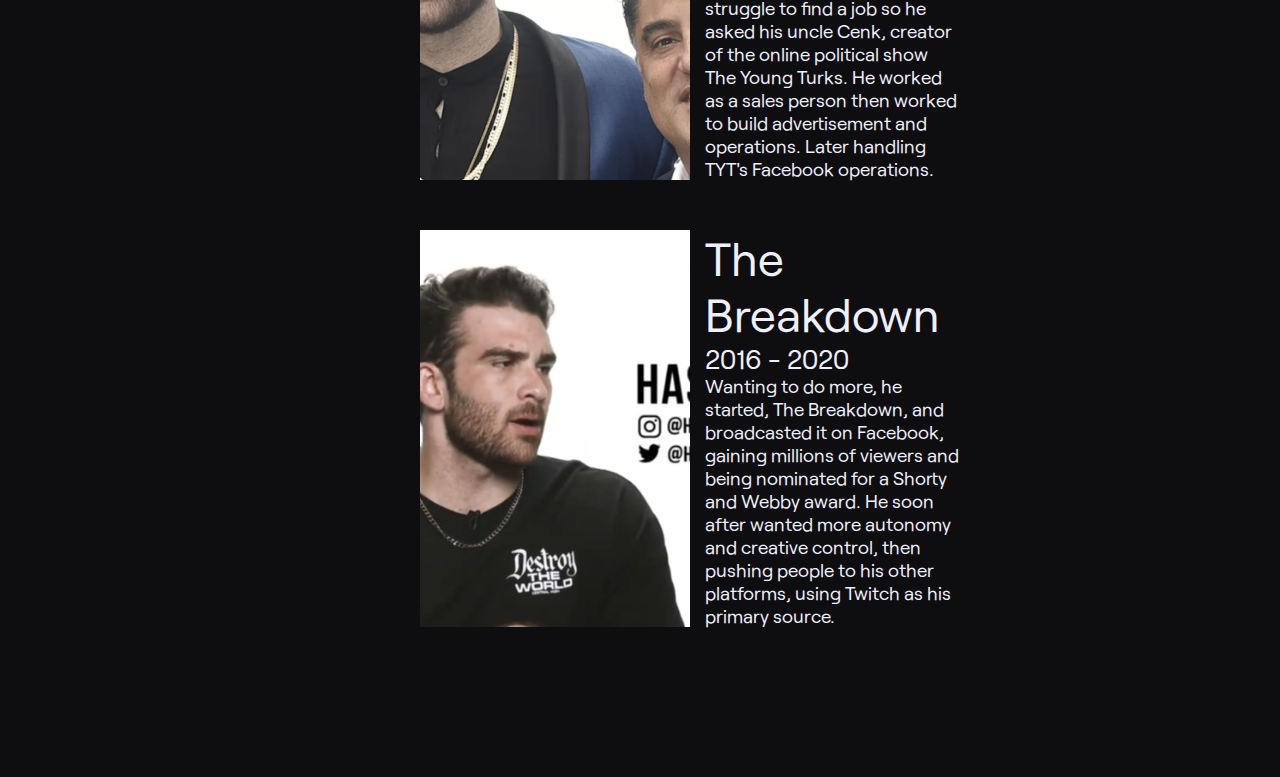
==== commit 87adec30: "update css and fix font" ====
--- a/backstory.html
+++ b/backstory.html
@@ -3,7 +3,7 @@
 <head>
     <link rel="shortcut icon" href="images/glitch.svg" type="image/x-icon">
     <title>Home</title>
-    <link rel="stylesheet" href="/styles.css">
+    <link rel="stylesheet" href="styles-twitch.css">
     <meta http-equiv="Content-Type" content="text/html;charset=UTF-8">
     <meta name="viewport" content="width=device-width, initial-scale=1.0">
     <script src="main.js"></script>
--- a/styles-twitch.css
+++ b/styles-twitch.css
@@ -0,0 +1,538 @@
+@charset "utf-8";
+@font-face {
+    font-family: "Roobert";
+    src: url(Roobert-Regular.otf);
+}
+
+*{
+    margin: 0px;
+    padding: 0px;
+    box-sizing: border-box;
+}
+
+body{
+    font-family: "Roobert";
+    background: #0e0e10;
+    color: #efeffe;
+    display: flex;
+    flex-flow: row wrap;
+}
+
+header{
+    width: 100%;
+    height: 50px;
+    display: flex;
+    flex-flow: row wrap;
+    background: #0e0e10;
+    position: relative;
+    position: fixed;
+    z-index: 1;
+}
+
+header > a{
+    width: 50px;
+    aspect-ratio: 1/1;
+    display: flex;
+    flex-flow: row wrap;
+    margin: auto;
+    position: absolute;
+    left: 0;
+}
+
+header img{
+    position: relative;
+    max-height: 35px;
+    width: 100%;
+    margin: auto;
+}
+
+header nav{
+    display: flex;
+    height: 50px;
+    width: calc(100% - 50px);
+    text-align: right;
+    justify-content: flex-end;
+    right: 0;
+    position: fixed;
+    z-index: 1;
+}
+
+header nav a{
+    color: #efeffe;
+    text-decoration: none;
+    padding: 0px 10px;
+    font-size: 20pt;
+    font-weight: 600;
+    margin: auto 0px;
+    display: inline-flex;
+}
+
+header nav a:hover{
+    text-decoration: underline;
+    filter: invert(55%) 
+            sepia(79%) 
+            saturate(7499%) 
+            hue-rotate(251deg) 
+            brightness(102%) 
+            contrast(101%);
+}
+
+aside{
+    background: #1f1f23;
+    height: 100vh;
+    padding-top: 50px;
+    width: 50px;
+    position: fixed;
+}
+
+aside #anchor img{
+    width: 45%;
+    display: flex;
+    margin: auto;
+    padding: 15px 0px;
+}
+
+aside #anchor a:hover{
+    filter: invert(55%) 
+            sepia(79%) 
+            saturate(7499%) 
+            hue-rotate(251deg) 
+            brightness(102%) 
+            contrast(101%);
+}
+
+main{
+    width: 100%;
+}
+
+section{
+    display: flex;
+    flex-flow: row wrap;
+    width: 100%;
+    padding: 50px 0px;
+    padding-left: 100px;
+}
+
+section h2.subtitle{
+    width: 100%;
+    padding: 25px 0px;
+}
+
+#home{
+    background: #9146ff;
+    background-size: cover;
+    background-image: url(images/repeat.svg);
+    width: 100%;
+    height: 300px;
+    display: flex;
+    flex-flow: row wrap;
+    margin-bottom: 250px;
+    position: relative;
+    z-index: -1;
+}
+
+#home #repeat{
+    position: absolute;
+    margin: none;
+    padding: none;
+}
+
+#home #name{
+    width: 55%;
+    margin: auto;
+    transform: translate(0,-58%);
+}
+
+#name h1, #name h2{
+    width: 100%;
+    text-align: center;
+}
+
+#name h1{
+    font-size: 14vh;
+    line-height: 0.5;
+}
+
+#name h2{
+    font-size: 7vh;
+    -webkit-text-stroke: 1.5px #efeffe;
+    color: #9146ff;
+}
+
+#home #pic{
+    width: 45%;
+    max-width: 750px;
+    aspect-ratio: 16/9;
+}
+
+#pic img{
+    width: 100%;
+    aspect-ratio: 16/9;
+    margin: 50px;
+    margin-left: 0px;
+}
+
+#clips{
+    display: flex;
+    flex-flow: row;
+}
+
+#clips{
+    gap: 15px;
+    overflow: hidden;
+}
+
+.vid img{
+    width: 350px;
+    aspect-ratio: 16/9;
+    object-fit: cover;
+}
+
+.vid h3{
+    font-size: 20pt;
+    font-weight: 500;
+}
+
+#clipTitle{
+    background: #9146ff;
+    border-radius: 10px;
+    width: 150px;
+    aspect-ratio: 1/1.75;
+    display: flex;
+    flex-flow: row wrap;
+}
+
+#clipTitle h2{
+    width: 70%;
+    margin: auto;
+}
+
+.vid #bg{
+    background-color: #9146ff;
+    width: 350px;
+    aspect-ratio: 16/9;
+}
+
+.vid:hover img{
+    transform: translate(10px, -10px);
+}
+
+#category{
+    gap: 0px 15px;
+}
+
+.poster #bg{
+    background-color: #9146ff;
+    width: 175px;
+    aspect-ratio: 3/4;  
+}
+
+.poster img{
+    width: 100%;
+}
+
+.poster h4{
+    padding-top: 5px;
+    font-weight: 500;
+}
+
+.poster:hover img{
+    transform: translate(10px, -10px);
+}
+
+#friends{
+    margin-bottom: 100px;
+}
+
+.friend{
+    width: 175px;
+}
+
+.friend img{
+    width: 100px;
+    aspect-ratio: 1/1;
+    border-radius: 50%;
+    border: 2.5px solid #535256;
+    margin: auto;
+    display: flex;
+}
+
+.friend h4, .friend p{
+    text-align: center;
+}
+
+.friend h4{
+    padding-top: 12px;
+}
+
+footer{
+    background: #401c88;
+    width: 100%;
+    height: 50px;
+    position: fixed;
+    bottom: 0;
+}
+
+footer h1{
+    font-weight: bold;
+    text-align: center;
+}
+
+
+/* Background */
+#backstory{
+    background: #9146ff;
+    background-size: cover;
+    background-image: url(images/repeat.svg);
+    width: 100%;
+    display: flex;
+    flex-flow: row wrap;
+    margin-bottom: 50px;
+    position: relative;
+    z-index: -1;
+}
+
+#backstory #text{
+    width: 66%;
+    height: 50%;
+    display: flex;
+    flex-flow: row wrap;
+    margin: auto;
+}
+
+#backstory #text p{
+    text-shadow: 0px 0px 2.5px #efeffe;
+}
+
+
+#backstory h1{
+    width: 100%;
+    font-size: 14vh;
+    text-align: center;
+}
+
+#backstory p{
+    width: 69%;
+    color: #0e0e10;
+    line-height: 17pt;
+    font-weight: 500;
+    font-size: 18pt;
+    margin: auto;
+}
+
+#backstory img{
+    width: 33%;
+    height: 100%;
+    transform: translateY(50px);
+}
+
+#points{
+    width: 50%;
+    display: flex;
+    flex-flow: row wrap;
+    gap: 50px 0px;
+    margin: auto;
+    margin-bottom: 100px;
+}
+
+.point{
+    width: 100%;
+    display: flex;
+    flex-flow: row wrap;
+    margin: auto;
+}
+
+.point img{
+    width: 50%;
+    aspect-ratio: 16/9;
+    object-fit: cover;
+}
+
+.point .text{
+    width: 50%;
+    padding-left: 15px;
+}
+
+.point h2{
+    font-size: 35pt;
+    font-weight: 500;
+}
+
+.point h3{
+    font-size: 20pt;
+    font-weight: 400;
+}
+
+.point p{
+    font-size: 14pt;
+    font-weight: 300;
+}
+
+/* Claim to Fame */
+#claim-to-fame{
+    background: #9146ff;
+    background-size: cover;
+    background-image: url(images/repeat.svg);
+    width: 100%;
+    display: flex;
+    flex-flow: row wrap;
+    margin-bottom: 50px;
+    position: relative;
+    z-index: -1;
+    padding: 100px 150px;
+    padding-right: none;
+}
+
+#claim-to-fame #vid{
+    background: #1f1f23;
+    width: 50%;    
+    min-width: 500px;
+    max-width: 750px;
+    aspect-ratio: 16/9;
+    display: flex;
+    position: relative;
+}
+
+#claim-to-fame #vid img{
+    background: #1f1f23;
+    width: 100%;
+    aspect-ratio: 16/9;
+    object-fit: cover;
+}
+
+#claim-to-fame #vid #title{
+    background: #1f1f23be;
+    width: 100%;
+    position: absolute;
+    height: 75px;
+}
+
+#desc{
+    background: #1f1f23;
+    margin: 0px 10px;
+    padding: 25px;
+    width: calc(20% - 15px);
+    display: flex;
+    flex-flow: row wrap;
+    height: 100%;
+}
+
+#desc h2{
+    width: 100%;
+    font-size: 30pt;
+    height: 50px;
+}
+
+#desc #date{
+    width: 100%;
+}
+
+#desc p{
+    width: 100%;
+    font-size: 15pt;
+    font-weight: 300;
+    padding: none;
+}
+
+#vid #title {
+    width: 100%;
+    display: flex;
+    flex-flow: row wrap;
+}
+
+#claim-to-fame #title img{
+    width: 25%;
+    max-width: 65px;
+    aspect-ratio: 1/1;
+    border-radius: 50%;
+    border: 2.5px solid #535256;
+    margin: auto;
+    display: flex;
+}
+
+#claim-to-fame #title #text{
+    width: 75%;
+    margin: auto;
+}
+#claim-to-fame #vid #text p{
+    font-weight: 300;
+}
+
+#ctf{
+    width: 30%;
+    display: flex;
+    flex-flow: row wrap;
+}
+
+#ctf h1{
+    width: 100%;
+    text-align: center;
+}
+
+#ctf #claim, #ctf #fame{
+    font-size: 14vh;
+}
+
+#ctf #to{
+    font-size: 10vh;
+}
+
+#notable{
+    margin-right: 50px;
+    margin-bottom: 100px;
+    display: flex;
+    flex-flow: row wrap;
+}
+
+#notable .moment{
+    width: calc(25% - 15px);
+    margin: auto;
+    margin-bottom: 50px;
+}
+
+.clip img{
+    width: 100%;
+    object-fit: cover;
+}
+
+#notable .moment .clip{
+    background: #1f1f23;
+    width: 100%;
+    aspect-ratio: 16/9;
+    display: flex;
+    position: relative;
+}
+
+#notable .moment .clip img{
+    width: 100%;
+    aspect-ratio: 16/9;
+}
+
+#notable .moment .clip h4{
+    background: #1f1f23be;
+    padding: 2.5px 10px;
+    border-radius: 5px;
+    position: absolute;
+    bottom: 10px;
+    right: 10px;
+}
+
+
+#notable .moment h3{
+    padding-top: 10px;
+    font-weight: 500;
+
+}
+
+#notable .moment .clip:hover{
+    background:  #9146ff;
+}
+
+#notable .moment .clip:hover img{
+    transform: translate(10px, -10px);
+    cursor: pointer;
+}
+
+#notable .moment .clip:hover h4{
+    transform: translate(10px, -10px);
+}